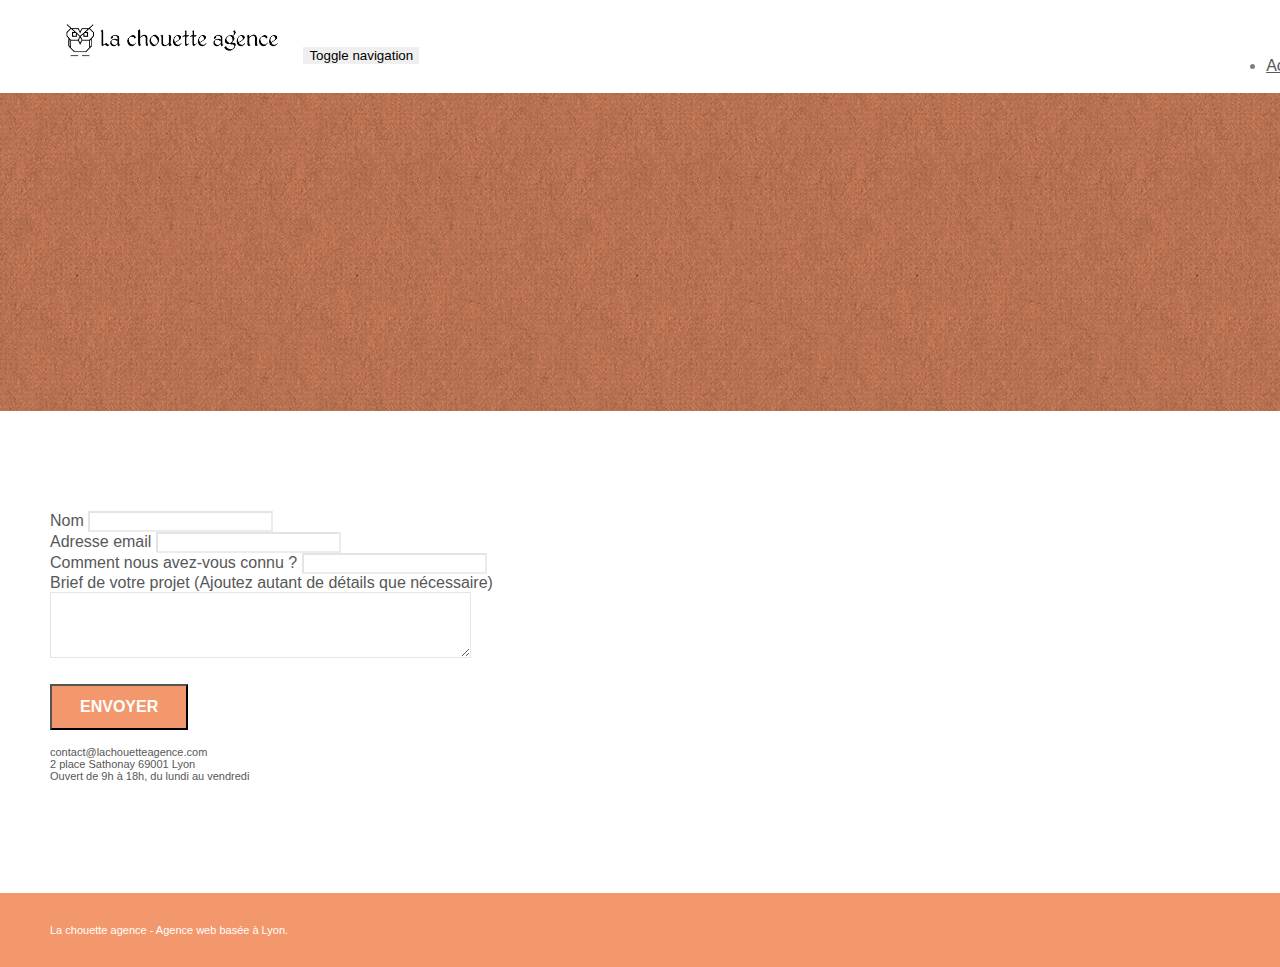
==== page2.html @ 3e3f23a4 "minify js and css" ====
<!doctype html>
<html lang="Default">
<head>
    <meta charset="utf-8">
    <meta name="keywords" content="">
    <meta name="description" content="">
    <meta name="viewport" content="width=device-width, initial-scale=1.0, viewport-fit=cover">
    <link rel="shortcut icon" type="image/png" href="favicon.jpg">
    
	<link rel="stylesheet" type="text/css" href="./css/bootstrap.min.css">
	<link rel="stylesheet" type="text/css" href="style.css">
	<link rel="stylesheet" type="text/css" href="./css/font-awesome.min.css">
	<link rel="stylesheet" type="text/css" href="./css/et-line.min.css">
	
    
	<script src="./js/jquery-2.1.0.min.js"></script>
	<script src="./js/bootstrap.min.js"></script>
	<script src="./js/blocs.min.js"></script>
	<script src="./js/jqBootstrapValidation.js"></script>
	<script src="./js/formHandler.js"></script>
    <title>page2</title>

    
<!-- Analytics -->
 
<!-- Analytics END -->
    
</head>
<body>
<!-- Principal conteneur -->
<div class="page-container">
    
<!-- bloc-0 -->
<div class="bloc bgc-white l-bloc " id="bloc-0">
	<div class="container bloc-sm">
		<nav class="navbar row">
			<div class="navbar-header">
				<a class="navbar-brand" href="index.html"><img src="img/la-chouette-agence.png" alt="atlanta web design logo" height="40" /></a>
				<button id="nav-toggle" type="button" class="ui-navbar-toggle navbar-toggle" data-toggle="collapse" data-target=".navbar-1">
					<span class="sr-only">Toggle navigation</span><span class="icon-bar"></span><span class="icon-bar"></span><span class="icon-bar"></span>
				</button>
			</div>
			<div class="collapse navbar-collapse navbar-1 special-dropdown-nav">
				<ul class="site-navigation nav navbar-nav">
					<li>
						<a href="index.html">Accueil</a>
					</li>
					<li>
					</li>
					<li>
						<a href="page2.html">page2 &gt;</a>
					</li>
				</ul>
			</div>
		</nav>
	</div>
</div>
<!-- bloc-0 END -->

<!-- bloc-6 -->
<div class="bloc bg-dots-bg bg-repeat bgc-atomic-tangerine d-bloc bloc-bg-texture texture-paper" id="bloc-6">
	<div class="container bloc-lg">
		<div class="row">
			<div class="col-sm-12">
				<h1 class="text-center hero-bloc-text tc-white">
					Parlons web design !
				</h1>
				<p class="text-center mg-lg tc-white tight-width-whitespace">
					Nous sommes ravis que vous souhaitiez collaborer avec notre agence.<br>
					Parlez-nous de votre projet en complétant le formulaire ci-dessous.
				</p>
			</div>
		</div>
	</div>
</div>
<!-- bloc-6 END -->

<!-- bloc-7 -->
<div class="bloc bgc-white l-bloc" id="bloc-7">
	<div class="container bloc-lg">
		<div class="row">
			<div class="col-sm-6">
				<form id="form_1" novalidate success-msg="Your message has been sent." fail-msg="Sorry it seems that our mail server is not responding, Sorry for the inconvenience!">
					<div class="form-group">
						<label>
							Nom
						</label>
						<input id="name" class="form-control" required />
					</div>
					<div class="form-group">
						<label>
							Adresse email
						</label>
						<input id="email" class="form-control" type="email" required />
					</div>
					<div class="form-group">
						<label>
							Comment nous avez-vous connu ?
						</label>
						<input class="form-control" type="email" required id="input_504" />
					</div>
					<div class="form-group">
						<label>
							Brief de votre projet (Ajoutez autant de détails que nécessaire)<br>
						</label><textarea id="message" class="form-control" rows="4" cols="50" required></textarea>
					</div> 
					<button class="bloc-button btn btn-lg btn-block cta-hero btn-atomic-tangerine" type="submit">
						Envoyer
					</button>
				</form>
			</div>
			<div class="col-sm-6">
				<p>
					contact@lachouetteagence.com<br>2 place Sathonay 69001 Lyon<br>Ouvert de 9h à 18h, du lundi au vendredi<br>
				</p>
			</div>
		</div>
	</div>
</div>
<!-- bloc-7 END -->

<!-- ScrollToTop Button -->
<a class="bloc-button btn btn-d scrollToTop" onclick="scrollToTarget('1')"><span class="fa fa-chevron-up"></span></a>
<!-- ScrollToTop Button END-->


<!-- Footer - bloc-8 -->
<div class="bloc bgc-atomic-tangerine d-bloc" id="bloc-8">
	<div class="container bloc-sm">
		<div class="row">
			<div class="col-sm-12">
				<p class="text-center white">
					La chouette agence - Agence web basée à Lyon.<br>
				</p>
				<div class="row row-no-gutters social">
					<div class="col-sm-3">
						<div class="text-center">
							<a class="social" href="index.html"><span class="fa fa-twitter icon-md"></span></a>
						</div>
					</div>
					<div class="col-sm-3">
						<div class="text-center">
							<a class="social" href="index.html"><span class="fa fa-facebook icon-md"></span></a>
						</div>
					</div>
					<div class="col-sm-3">
						<div class="text-center">
							<a class="social" href="index.html"><span class="fa fa-dribbble icon-md"></span></a>
						</div>
					</div>
					<div class="col-sm-3">
						<div class="text-center">
							<a class="social" href="index.html"><span class="fa fa-instagram icon-md"></span></a>
						</div>
					</div>
				</div>
			</div>
		</div>
	</div>
</div>
<!-- Footer - bloc-8 END -->

</div>
<!-- Principal conteneur END -->
    

</body>
</html>
---- style.css ----
body {
    margin: 0;
    padding: 0;
    background: #FFF;
    overflow-x: hidden;
    -webkit-font-smoothing: antialiased;
    -moz-osx-font-smoothing: grayscale;
}

a,
button {
    transition: all .3s ease-in-out;
    outline: none!important;
}

a:hover {
    text-decoration: none;
    cursor: pointer;
}

#page-loading-blocs-notifaction {
    position: fixed;
    top: 0;
    bottom: 0;
    width: 100%;
    z-index: 100000;
    background: #FFFFFF url("img/pageload-spinner.gif") no-repeat center center;
}

.bloc {
    width: 100%;
    clear: both;
    background: 50% 50% no-repeat;
    padding: 0 50px;
    -webkit-background-size: cover;
    -moz-background-size: cover;
    -o-background-size: cover;
    background-size: cover;
    position: relative;
}

.bloc .container {
    padding-left: 0;
    padding-right: 0;
}

.bloc-lg {
    padding: 100px 50px;
}

.bloc-md {
    padding: 50px;
}

.bloc-sm {
    padding: 20px 50px;
}

.bg-center,
.bg-l-edge,
.bg-r-edge,
.bg-t-edge,
.bg-b-edge,
.bg-tl-edge,
.bg-bl-edge,
.bg-tr-edge,
.bg-br-edge,
.bg-repeat {
    -webkit-background-size: auto!important;
    -moz-background-size: auto!important;
    -o-background-size: auto!important;
    background-size: auto!important;
}

.bg-repeat {
    background: repeat;
}

.bg-t-edge {
    background: top no-repeat;
}

.bloc-bg-texture::before {
    content: "";
    background-size: 2px 2px;
    position: absolute;
    top: 0;
    bottom: 0;
    left: 0;
    right: 0;
}

.texture-paper::before {
    background: url("img/texture-paper.png");
    background-size: 280px 280px;
}

.b-parallax {
    background-attachment: fixed;
}

.d-bloc {
    color: rgba(255, 255, 255, .7);
}

.d-bloc button:hover {
    color: rgba(255, 255, 255, .9);
}

.d-bloc .icon-round,
.d-bloc .icon-square,
.d-bloc .icon-rounded,
.d-bloc .icon-semi-rounded-a,
.d-bloc .icon-semi-rounded-b {
    border-color: rgba(255, 255, 255, .9);
}

.d-bloc .divider-h span {
    border-color: rgba(255, 255, 255, .2);
}

.d-bloc .a-btn,
.d-bloc .navbar a,
.d-bloc .navbar-brand,
.d-bloc a .icon-sm,
.d-bloc a .icon-md,
.d-bloc a .icon-lg,
.d-bloc a .icon-xl,
.d-bloc h1 a,
.d-bloc h2 a,
.d-bloc h3 a,
.d-bloc h4 a,
.d-bloc h5 a,
.d-bloc h6 a,
.d-bloc p a {
    color: rgba(255, 255, 255, .6);
}

.d-bloc .a-btn:hover,
.d-bloc .navbar a:hover,
.d-bloc .navbar-brand:hover,
.d-bloc a:hover .icon-sm,
.d-bloc a:hover .icon-md,
.d-bloc a:hover .icon-lg,
.d-bloc a:hover .icon-xl,
.d-bloc h1 a:hover,
.d-bloc h2 a:hover,
.d-bloc h3 a:hover,
.d-bloc h4 a:hover,
.d-bloc h5 a:hover,
.d-bloc h6 a:hover,
.d-bloc p a:hover {
    color: rgba(255, 255, 255, 1);
}

.d-bloc .navbar-toggle .icon-bar {
    background: rgba(255, 255, 255, 1);
}

.d-bloc .btn-wire,
.d-bloc .btn-wire:hover {
    color: rgba(255, 255, 255, 1);
    border-color: rgba(255, 255, 255, 1);
}

.d-bloc .panel {
    color: rgba(0, 0, 0, .5);
}

.d-bloc .panel button:hover {
    color: rgba(0, 0, 0, .7);
}

.d-bloc .panel icon {
    border-color: rgba(0, 0, 0, .7);
}

.d-bloc .panel .divider-h span {
    border-color: rgba(0, 0, 0, .1);
}

.d-bloc .panel .a-btn {
    color: rgba(0, 0, 0, .6);
}

.d-bloc .panel .a-btn:hover {
    color: rgba(0, 0, 0, 1);
}

.d-bloc .panel .btn-wire,
.d-bloc .panel .btn-wire:hover {
    color: rgba(0, 0, 0, .7);
    border-color: rgba(0, 0, 0, .3);
}

.d-bloc .panel,
.l-bloc {
    color: rgba(0, 0, 0, .5);
}

.d-bloc .panel button:hover,
.l-bloc button:hover {
    color: rgba(0, 0, 0, .7);
}

.l-bloc .icon-round,
.l-bloc .icon-square,
.l-bloc .icon-rounded,
.l-bloc .icon-semi-rounded-a,
.l-bloc .icon-semi-rounded-b {
    border-color: rgba(0, 0, 0, .7);
}

.d-bloc .panel .divider-h span,
.l-bloc .divider-h span {
    border-color: rgba(0, 0, 0, .1);
}

.d-bloc .panel .a-btn,
.l-bloc .a-btn,
.l-bloc .navbar a,
.l-bloc .navbar-brand,
.l-bloc a .icon-sm,
.l-bloc a .icon-md,
.l-bloc a .icon-lg,
.l-bloc a .icon-xl,
.l-bloc h1 a,
.l-bloc h2 a,
.l-bloc h3 a,
.l-bloc h4 a,
.l-bloc h5 a,
.l-bloc h6 a,
.l-bloc p a {
    color: rgba(0, 0, 0, .6);
}

.d-bloc .panel .a-btn:hover,
.l-bloc .a-btn:hover,
.l-bloc .navbar a:hover,
.l-bloc .navbar-brand:hover,
.l-bloc a:hover .icon-sm,
.l-bloc a:hover .icon-md,
.l-bloc a:hover .icon-lg,
.l-bloc a:hover .icon-xl,
.l-bloc h1 a:hover,
.l-bloc h2 a:hover,
.l-bloc h3 a:hover,
.l-bloc h4 a:hover,
.l-bloc h5 a:hover,
.l-bloc h6 a:hover,
.l-bloc p a:hover {
    color: rgba(0, 0, 0, 1);
}

.l-bloc .navbar-toggle .icon-bar {
    color: rgba(0, 0, 0, .6);
}

.d-bloc .panel .btn-wire,
.d-bloc .panel .btn-wire:hover,
.l-bloc .btn-wire,
.l-bloc .btn-wire:hover {
    color: rgba(0, 0, 0, .7);
    border-color: rgba(0, 0, 0, .3);
}

.voffset {
    margin-top: 30px;
}

.voffset-lg {
    margin-top: 80px;
}

.row-no-gutters {
    margin-right: 0;
    margin-left: 0;
}

.row.row-no-gutters > [class^="col-"],
.row.row-no-gutters > [class*=" col-"] {
    padding-right: 0;
    padding-left: 0;
}

#bloc-1-hero h1 {
    font-size: 32px;
}

.navbar {
    margin-bottom: 0;
    z-index: 1;
}

.navbar-brand {
    height: auto;
    padding: 3px 15px;
    font-size: 25px;
    font-weight: normal;
    font-weight: 600;
    line-height: 44px;
}

.navbar-brand img {
    max-height: 200px;
    margin: 0 5px 0 0;
    display: inline;
}

.navbar-brand img[src$=svg] {
    min-width: 100px;
}

.nav-center .navbar-brand img {
    margin: 0;
}

.navbar .nav {
    padding-top: 2px;
    margin-right: -16px;
    float: right;
    z-index: 1;
}

.nav > li {
    float: left;
    margin-top: 4px;
    font-size: 16px;
}

.navbar-nav .open .dropdown-menu > li > a {
    text-align: inherit;
}

.nav > li a:hover,
.nav > li a:focus {
    background: transparent;
}

.navbar-toggle {
    margin: 10px 10px 0 0;
    border: 0px;
}

.navbar-toggle:hover {
    background: transparent!important;
}

.navbar-toggle .icon-bar {
    background-color: rgba(0, 0, 0, .5);
    width: 26px;
}

.nav-invert .navbar .nav {
    float: left;
}

.nav-invert .navbar-header,
.nav-invert .navbar-brand {
    float: right;
    position: relative;
    z-index: 2;
}

@media (min-width: 768px) {
    .site-navigation {
        position: absolute;
        top: 50%;
        right: 20px;
        transform: translate(0, -50%);
        -webkit-transform: translateY(-50%);
    }
    .nav > li .dropdown-menu a,
    .nav > li .dropdown-menu a:hover {
        color: #484848;
    }
    .nav-invert .site-navigation {
        left: 0;
        right: 0;
    }
    .nav-center {
        text-align: center;
    }
    .nav-center .navbar-header {
        width: 100%;
    }
    .nav-center .navbar-header,
    .nav-center .navbar-brand,
    .nav-center .nav > li {
        float: none;
        display: inline-block;
    }
    .nav-center .site-navigation {
        position: relative;
        width: 100%;
        right: 0;
        margin-right: 0px;
        margin-top: 20px;
    }
    .nav-center.mini-nav .navbar-toggle {
        float: none;
        margin: 10px auto 0;
    }
}

.nav > li > .dropdown a {
    background: none!important;
    display: block;
    padding: 14px 15px;
}

nav .caret {
    margin: 0 5px;
}

.dropdown-menu .dropdown-menu {
    top: -8px;
    left: 100%;
}

.dropdown-menu .dropmenu-flow-right {
    top: 100%;
    left: 0;
    margin-left: -1px;
    border-top-left-radius: 0;
    border-top-right-radius: 0;
}

.dropdown-menu .dropdown span {
    border: 4px solid black;
    border-top-color: transparent;
    border-right-color: transparent;
    border-bottom-color: transparent;
    margin: 6px -5px 0 0!important;
    float: right;
}

.mg-md {
    margin-top: 10px;
    margin-bottom: 20px;
}

.mg-lg {
    margin-top: 10px;
    margin-bottom: 40px;
}

.btn {
    margin: 0 5px 5px 0;
}

.btn.pull-right {
    margin: 0 0 5px 5px;
}

.btn-d,
.btn-d:hover,
.btn-d:focus {
    color: #FFF;
    background: rgba(0, 0, 0, .3);
}

button {
    outline: none!important;
}

.btn-rd {
    border-radius: 40px;
}

.btn-clean {
    border: 1px solid rgba(0, 0, 0, .08);
    border-bottom-color: rgba(0, 0, 0, .1);
    text-shadow: 0 1px 0 rgba(0, 0, 1, .1);
    box-shadow: 0 1px 3px rgba(0, 0, 1, .25), inset 0 1px 0 0 rgba(255, 255, 255, .15);
}

.icon-md {
    font-size: 30px!important;
}

.icon-lg {
    font-size: 60px!important;
}

.sm-shadow {
    text-shadow: 0 1px 2px rgba(0, 0, 0, .3);
}

.panel-sq,
.panel-sq .panel-heading,
.panel-sq .panel-footer {
    border-radius: 0;
}

.panel-rd {
    border-radius: 30px;
}

.panel-rd .panel-heading {
    border-radius: 29px 29px 0 0;
}

.panel-rd .panel-footer {
    border-radius: 0 0 29px 29px;
}

.form-control {
    border-color: rgba(0, 0, 0, .1);
    box-shadow: none;
}

.scrollToTop {
    width: 40px;
    height: 40px;
    position: fixed;
    bottom: 20px;
    right: 20px;
    opacity: 0;
    z-index: 500;
    transition: all .3s ease-in-out;
}

.scrollToTop span {
    margin-top: 6px;
}

.showScrollTop {
    font-size: 14px;
    opacity: 1;
}

a[data-lightbox] {
    position: relative;
    display: block;
    text-align: center;
}

a[data-lightbox]:hover::before {
    content: "+";
    font-family: "HelveticaNeue-Light", "Helvetica Neue Light", "Helvetica Neue", Helvetica, Arial;
    font-size: 32px;
    width: 50px;
    height: 50px;
    margin-left: -25px;
    border-radius: 50%;
    background: rgba(0, 0, 0, .6);
    color: #FFF;
    font-weight: 100;
    z-index: 1;
    position: absolute;
    top: 50%;
    transform: translateY(-50%);
    -webkit-transform: translateY(-50%);
}

a[data-lightbox]:hover img {
    opacity: 0.6;
    -webkit-animation-fill-mode: none;
    animation-fill-mode: none;
}

#lightbox-modal {
    display: flex;
    align-items: center;
}

#lightbox-modal .modal-dialog {
    width: 90%;
    max-width: 900px;
    margin: 0 auto 0;
}

#lightbox-modal .modal-dialog img {
    max-height: 90vh;
    margin: 0 auto;
}

.lightbox-caption {
    padding: 20px;
    color: #FFF;
    background: rgba(0, 0, 0, .5);
    position: absolute;
    left: 15px;
    right: 15px;
    bottom: 5px;
}

.close-lightbox {
    color: #FFF;
    font-size: 30px;
    position: absolute;
    top: 20px;
    right: 20px;
    z-index: 20;
    background: rgba(0, 0, 0, .5);
    border: none;
    line-height: 30px;
    padding: 0 9px 5px;
    opacity: 0.3;
}

.close-lightbox:hover,
.next-lightbox:hover,
.prev-lightbox:hover {
    opacity: 1.0;
    color: #FFF;
}

.next-lightbox,
.prev-lightbox {
    font-size: 20px;
    color: rgba(255, 255, 255, .9);
    background: rgba(0, 0, 0, .5);
    transition: all .2s ease-in-out;
    position: absolute;
    top: 45%;
    z-index: 1;
    opacity: 0.4;
}

.next-lightbox {
    padding: 6px 8px 1px 13px;
    right: 25px;
}

.prev-lightbox {
    padding: 6px 13px 1px 10px;
    left: 25px;
}

.snapshot-lb .modal-body {
    padding-bottom: 45px;
}

.snapshot-lb .lightbox-caption {
    padding: 0;
    color: rgba(0, 0, 0, .5);
    background: none;
}

h1,
h2,
h3,
h4,
h5,
h6,
p,
label,
.btn,
a {
    font-family: "helvetica";
    font-weight: 400;
    color: #575757!important;
}

.container {
    max-width: 1000px;
}

.hero-bloc-text {
    font-size: 38px;
}

.hero-bloc-text-sub {
    font-size: 36px;
}

.statement-bloc-text {
    line-height: 26px;
    font-style: italic;
    font-size: 20px;
    text-align: center;
    font-weight: lighter;
    max-width: 520px;
    margin: auto auto auto auto;
}

p {
    font-size: 11px;
}

.tight-width-whitespace {
    max-width: 600px;
    margin: auto auto auto auto;
}

.h1 {
    font-size: 20px;
    font-family: "Open Sans";
}

.cta-hero {
    margin-top: 22px;
    color: #FFFFFF!important;
    text-transform: uppercase;
    padding: 12px 28px 12px 28px;
    font-size: 16px;
    font-weight: 700;
}

.social {
    max-width: 400px;
    margin: auto auto auto auto;
}

h2 {
    font-size: 22px;
    line-height: 1.4em;
}

h3 {
    font-size: 15px;
    text-transform: uppercase;
    font-weight: 700;
    color: #333333!important;
}

.med-width-whitespace {
    max-width: 800px;
    margin: auto auto auto auto;
    box-shadow: 0px 0px 0px #000000;
}

h1 {
    color: #333333!important;
}

h4 {
    color: #333333!important;
}

.icons {
    margin-bottom: 14px;
    margin-top: 24px;
}

.white {
    color: #FFFFFF!important;
}

.portfolio-thumb {
    margin-bottom: 24px;
}

.portfolio-row {
    margin-bottom: 44px;
    margin-top: 50px;
}

.avatar {
    box-shadow: 0px 4px 9px rgba(0, 0, 0, 0.3);
}

.black-background {
    background-color: rgba(165, 147, 99, 0.7);
    padding: 40px 40px 40px 40px;
}

.bold-link {
    font-weight: 900;
    text-decoration: underline!important;
}

.bgc-white {
    background-color: #FFFFFF;
}

.bgc-dark-slate-blue {
    background-color: #364577;
}

.bgc-atomic-tangerine {
    background-color: #F3976C;
}

.tc-white {
    color: #F3976C!important;
}

.btn-atomic-tangerine {
    background: #F3976C;
    color: #FFFFFF!important;
}

.btn-atomic-tangerine:hover {
    background: #c27956!important;
    color: #FFFFFF!important;
}

.ltc-white {
    color: #FFFFFF!important;
}

.ltc-white:hover {
    color: #cccccc!important;
}

.ltc-atomic-tangerine {
    color: #F3976C!important;
}

.ltc-atomic-tangerine:hover {
    color: #c27956!important;
}

.icon-dark-slate-blue {
    color: #364577!important;
    border-color: #364577!important;
}

.bg-dots-bg {
    background-image: url("img/dots-bg.png");
}

.bg-lines-h2-bg {
    background-image: url("img/lines-h2-bg.png");
}

.bg-banniere {
    background-image: url("img/la-chouette-agence-banniere.jpg");
}

.bg-presentation {
    background-image: url("img/image-de-presentation.bmp");
}

@media (max-width: 1024px) {
    .bloc {
        padding-left: 20px;
        padding-right: 20px;
    }
    .bloc.full-width-bloc,
    .bloc-tile-2.full-width-bloc .container,
    .bloc-tile-3.full-width-bloc .container,
    .bloc-tile-4.full-width-bloc .container {
        padding-left: 0;
        padding-right: 0;
    }
}

@media (max-width: 992px) and (min-width: 768px) {
    .navbar .nav {
        max-width: 80%
    }
    .nav-center.navbar .nav {
        max-width: 100%
    }
}

@media only screen and (min-device-width: 768px) and (max-device-width: 1024px) and (orientation: landscape) {
    .b-parallax {
        background-attachment: scroll;
    }
}

@media only screen and (min-device-width: 1024px) and (max-device-width: 1366px) and (-webkit-min-device-pixel-ratio: 1.5) {
    .b-parallax {
        background-attachment: scroll;
    }
}

@media (max-width: 991px) {
    .container {
        width: 100%;
    }
    .b-parallax {
        background-attachment: scroll;
    }
    .page-container,
    #hero-bloc {
        overflow-x: hidden;
        position: relative;
    }
    .bloc {
        padding-left: constant(safe-area-inset-left);
        padding-right: constant(safe-area-inset-right);
    }
    .bloc-group,
    .bloc-group .bloc {
        display: block;
        width: 100%;
    }
    .bloc-fill-screen .fill-bloc-top-edge,
    .bloc-fill-screen .fill-bloc-bottom-edge {
        padding: 0 20px;
        padding-left: constant(safe-area-inset-left);
        padding-right: constant(safe-area-inset-right);
    }
}

@media (max-width: 767px) {
    .page-container {
        overflow-x: hidden;
        position: relative;
    }
    h1,
    h2,
    h3,
    h4,
    h5,
    h6,
    p,
    #disqus_thread {
        padding-left: 10px!important;
        padding-right: 10px!important;
    }
    .b-parallax {
        background-attachment: scroll;
    }
    .navbar .nav {
        padding-top: 0;
        border-top: 1px solid rgba(0, 0, 0, .2);
        float: none!important;
    }
    .navbar.row {
        margin-left: 0;
        margin-right: 0;
    }
    .site-navigation {
        position: inherit;
        transform: none;
        -webkit-transform: none;
        -ms-transform: none;
    }
    .nav > li {
        margin-top: 0;
        border-bottom: 1px solid rgba(0, 0, 0, .1);
        background: rgba(0, 0, 0, .05);
        text-align: left;
        padding-left: 15px;
        width: 100%;
    }
    .nav > li:hover {
        background: rgba(0, 0, 0, .08);
    }
    .dropdown .dropdown a .caret {
        float: none;
        margin: 5px 0 0 10px!important;
        border: 4px solid black;
        border-bottom-color: transparent;
        border-right-color: transparent;
        border-left-color: transparent;
    }
    #hero-bloc .navbar .nav {
        background: rgba(0, 0, 0, .8);
    }
    #hero-bloc .navbar .nav a {
        color: rgba(255, 255, 255, .6);
    }
    .hero {
        padding: 50px 0;
    }
    .hero-nav {
        left: -1px;
        right: -1px;
    }
    .navbar-collapse {
        padding: 0;
        overflow-x: hidden;
        -webkit-box-shadow: none;
        box-shadow: none;
    }
    .navbar-brand img {
        max-height: 40px;
        width: auto;
    }
    .nav-invert .navbar-header {
        float: none;
        width: 100%;
    }
    .nav-invert .navbar-toggle {
        float: left;
        margin-left: 10px;
    }
    .bloc {
        padding-left: 0;
        padding-right: 0;
    }
    .bloc-xxl,
    .bloc-xl,
    .bloc-lg {
        padding: 40px 0;
    }
    .bloc-sm,
    .bloc-md {
        padding-left: 0;
        padding-right: 0;
    }
    .bloc-tile-2 .container,
    .bloc-tile-3 .container,
    .bloc-tile-4 .container,
    .bloc-fill-screen .fill-bloc-top-edge,
    .bloc-fill-screen .fill-bloc-bottom-edge {
        padding-left: 0;
        padding-right: 0;
    }
    .a-block {
        padding: 0 10px;
    }
    .btn-dwn {
        display: none;
    }
    .voffset {
        margin-top: 5px;
    }
    .voffset-md {
        margin-top: 20px;
    }
    .voffset-lg {
        margin-top: 30px;
    }
    form {
        padding: 5px;
    }
    .close-lightbox {
        display: inline-block;
    }
    .blocsapp-device-iphone5 {
        background-size: 216px 425px;
        padding-top: 60px;
        width: 216px;
        height: 425px;
    }
    .blocsapp-device-iphone5 img {
        width: 180px;
        height: 320px;
    }
}

@media (max-width: 400px) {
    .bloc {
        padding-left: 0;
        padding-right: 0;
    }
}

@media (max-width: 767px) {
    .bloc-mob-center-text {
        text-align: center;
    }
}
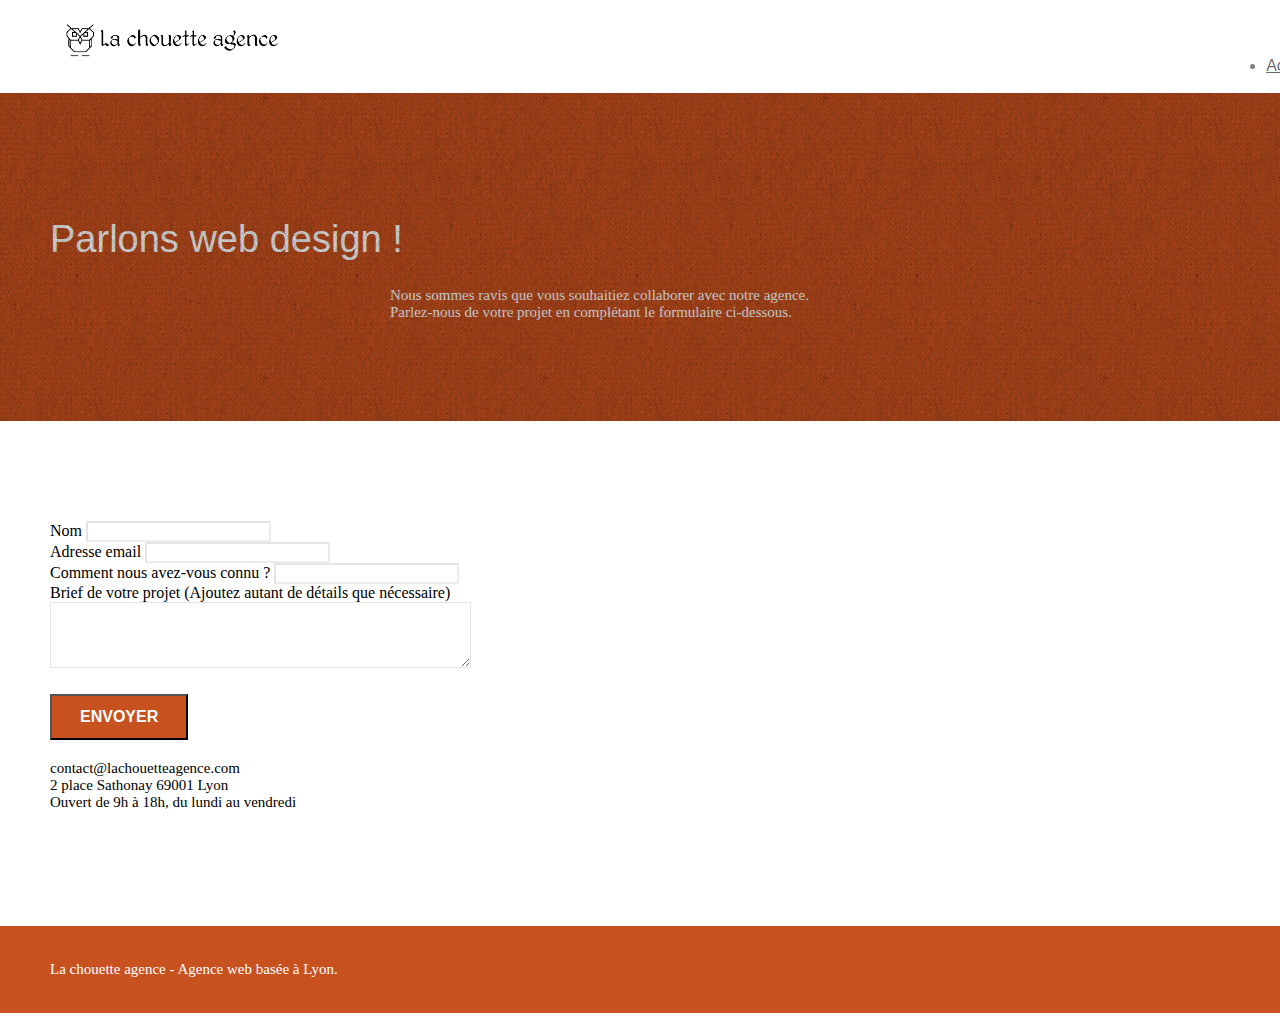
==== commit 158b4603: "removing some useless keywords and some colors" ====
--- a/page2.html
+++ b/page2.html
@@ -36,9 +36,6 @@
 		<nav class="navbar row">
 			<div class="navbar-header">
 				<a class="navbar-brand" href="index.html"><img src="img/la-chouette-agence.png" alt="atlanta web design logo" height="40" /></a>
-				<button id="nav-toggle" type="button" class="ui-navbar-toggle navbar-toggle" data-toggle="collapse" data-target=".navbar-1">
-					<span class="sr-only">Toggle navigation</span><span class="icon-bar"></span><span class="icon-bar"></span><span class="icon-bar"></span>
-				</button>
 			</div>
 			<div class="collapse navbar-collapse navbar-1 special-dropdown-nav">
 				<ul class="site-navigation nav navbar-nav">
--- a/style.css
+++ b/style.css
@@ -290,6 +290,9 @@
 .navbar {
     margin-bottom: 0;
     z-index: 1;
+    display: flex;
+    justify-content: space-between;
+    align-items: center;
 }
 
 .navbar-brand {
@@ -640,22 +643,38 @@
 }
 
 h1,
-h2,
 h3,
 h4,
 h5,
 h6,
-p,
-label,
 .btn,
 a {
     font-family: "helvetica";
     font-weight: 400;
-    color: #575757!important;
-}
-
-.container {
-    max-width: 1000px;
+    color: #FFFFFF;
+}
+
+label {
+    color: black;
+}
+
+p {
+    color: black;
+    font-size: 15px;
+}
+
+h2 {
+    color: #575757;
+}
+
+.citation {
+    color: #575757;
+    font-weight: 600;
+}
+
+.citation-author{
+    color: #575757;
+    font-weight: 600;
 }
 
 .hero-bloc-text {
@@ -676,10 +695,6 @@
     margin: auto auto auto auto;
 }
 
-p {
-    font-size: 11px;
-}
-
 .tight-width-whitespace {
     max-width: 600px;
     margin: auto auto auto auto;
@@ -771,15 +786,15 @@
 }
 
 .bgc-atomic-tangerine {
-    background-color: #F3976C;
+    background-color: #C7511F;
 }
 
 .tc-white {
-    color: #F3976C!important;
+    color: #FFFFFF!important;
 }
 
 .btn-atomic-tangerine {
-    background: #F3976C;
+    background: #C7511F;
     color: #FFFFFF!important;
 }
 
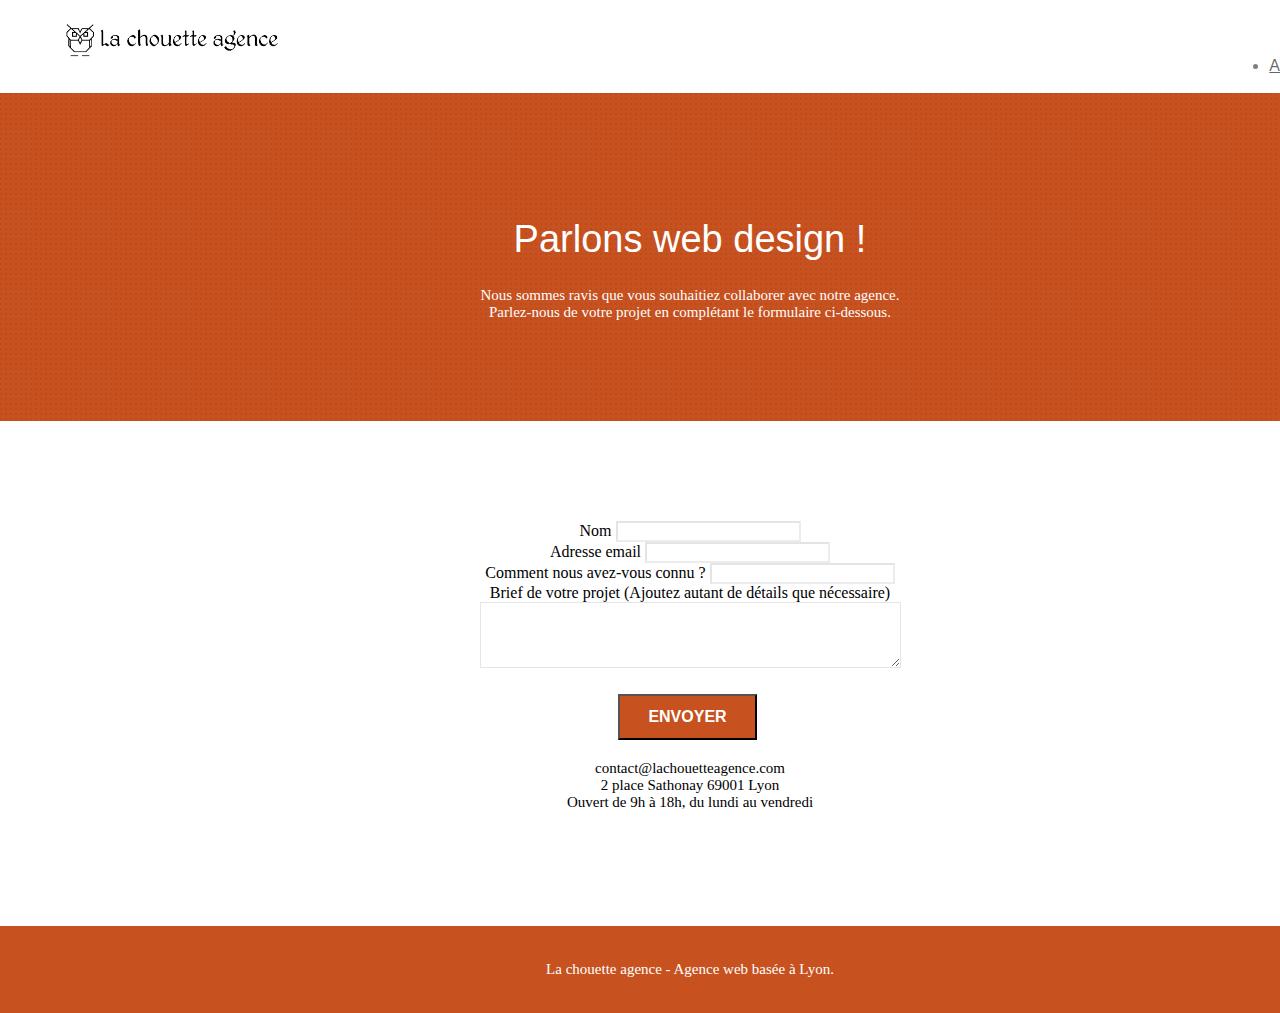
==== commit a237769f: "delete more keywords and adding specifications for the socials networks icons" ====
--- a/page2.html
+++ b/page2.html
@@ -18,7 +18,7 @@
 	<script src="./js/blocs.min.js"></script>
 	<script src="./js/jqBootstrapValidation.js"></script>
 	<script src="./js/formHandler.js"></script>
-    <title>page2</title>
+    <title>Contact</title>
 
     
 <!-- Analytics -->
@@ -33,9 +33,10 @@
 <!-- bloc-0 -->
 <div class="bloc bgc-white l-bloc " id="bloc-0">
 	<div class="container bloc-sm">
+
 		<nav class="navbar row">
 			<div class="navbar-header">
-				<a class="navbar-brand" href="index.html"><img src="img/la-chouette-agence.png" alt="atlanta web design logo" height="40" /></a>
+				<a class="navbar-brand" href="index.html"><img src="img/la-chouette-agence.png" alt="paris web design logo agence web meilleure agence" height="40" /></a>
 			</div>
 			<div class="collapse navbar-collapse navbar-1 special-dropdown-nav">
 				<ul class="site-navigation nav navbar-nav">
@@ -45,7 +46,7 @@
 					<li>
 					</li>
 					<li>
-						<a href="page2.html">page2 &gt;</a>
+						<a href="page2.html">Contact</a>
 					</li>
 				</ul>
 			</div>
--- a/style.css
+++ b/style.css
@@ -42,6 +42,7 @@
 .bloc .container {
     padding-left: 0;
     padding-right: 0;
+    text-align: center;
 }
 
 .bloc-lg {
@@ -83,7 +84,6 @@
 .bloc-bg-texture::before {
     content: "";
     background-size: 2px 2px;
-    position: absolute;
     top: 0;
     bottom: 0;
     left: 0;
@@ -291,9 +291,9 @@
     margin-bottom: 0;
     z-index: 1;
     display: flex;
-    justify-content: space-between;
     align-items: center;
 }
+
 
 .navbar-brand {
     height: auto;
@@ -909,6 +909,9 @@
         overflow-x: hidden;
         position: relative;
     }
+    .navbar {
+        justify-content: space-between;
+    }
     h1,
     h2,
     h3,
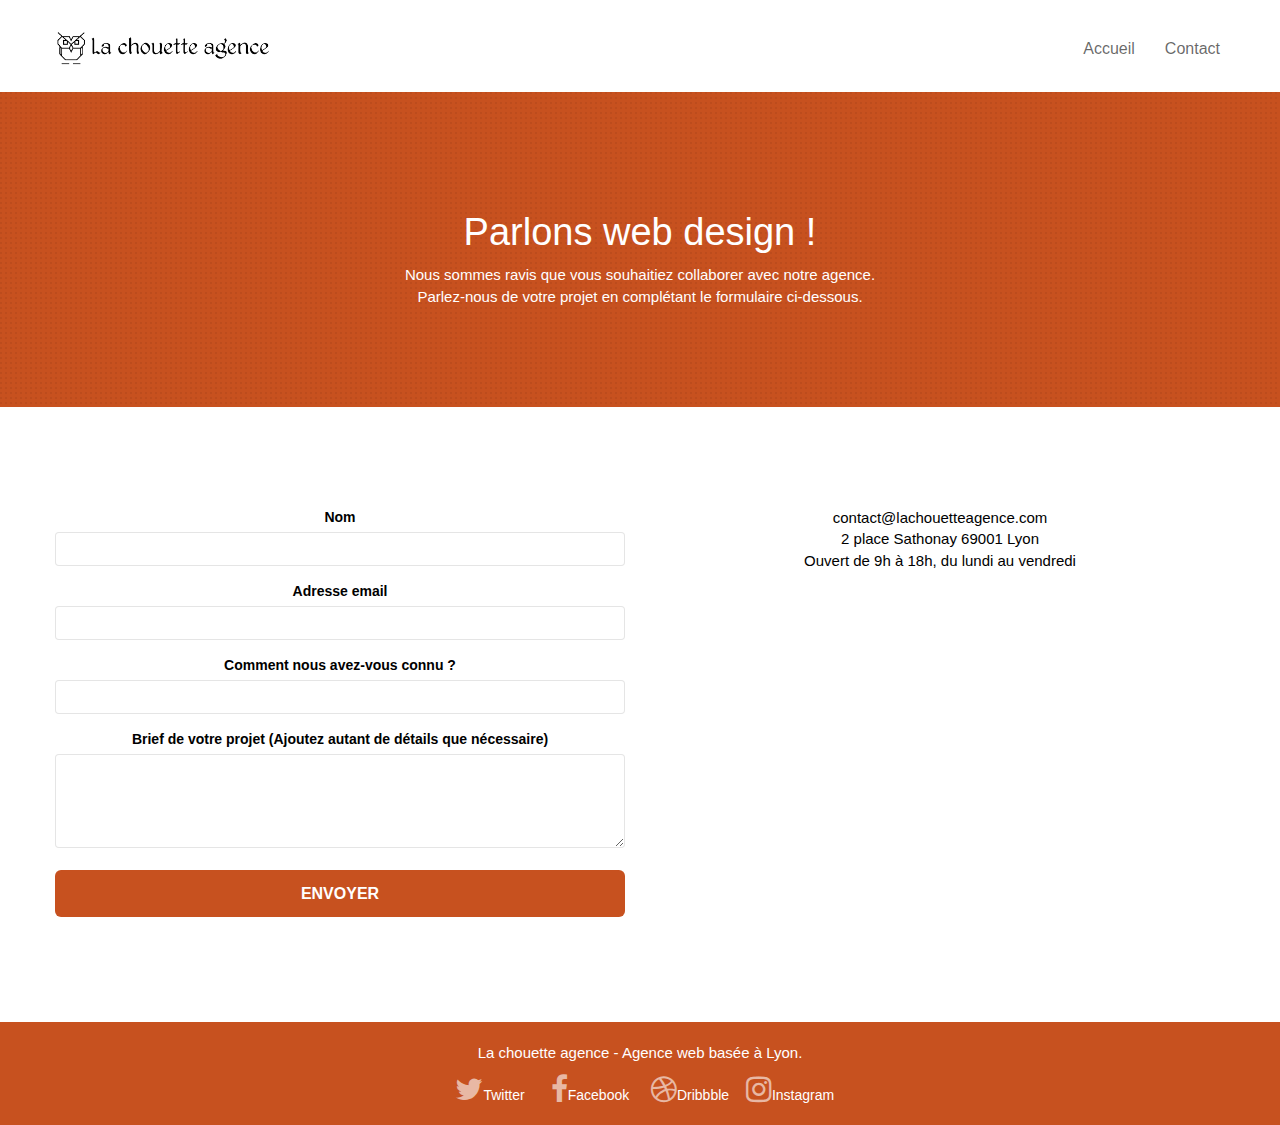
==== commit c173b0a4: "Changing the last bmp image into jpg and get all links corrected" ====
--- a/page2.html
+++ b/page2.html
@@ -3,19 +3,19 @@
 <head>
     <meta charset="utf-8">
     <meta name="keywords" content="">
-    <meta name="description" content="">
+    <meta name="description" content="Contactez le support - La Chouette Agence">
     <meta name="viewport" content="width=device-width, initial-scale=1.0, viewport-fit=cover">
     <link rel="shortcut icon" type="image/png" href="favicon.jpg">
     
-	<link rel="stylesheet" type="text/css" href="./css/bootstrap.min.css">
+	<link rel="stylesheet" type="text/css" href="./css/bootstrap.css">
 	<link rel="stylesheet" type="text/css" href="style.css">
-	<link rel="stylesheet" type="text/css" href="./css/font-awesome.min.css">
-	<link rel="stylesheet" type="text/css" href="./css/et-line.min.css">
+	<link rel="stylesheet" type="text/css" href="./css/font-awesome.css">
+	<link rel="stylesheet" type="text/css" href="./css/et-line.css">
 	
     
-	<script src="./js/jquery-2.1.0.min.js"></script>
-	<script src="./js/bootstrap.min.js"></script>
-	<script src="./js/blocs.min.js"></script>
+	<script src="./js/jquery-2.1.0.js"></script>
+	<script src="./js/bootstrap.js"></script>
+	<script src="./js/blocs.js"></script>
 	<script src="./js/jqBootstrapValidation.js"></script>
 	<script src="./js/formHandler.js"></script>
     <title>Contact</title>
@@ -133,22 +133,22 @@
 				<div class="row row-no-gutters social">
 					<div class="col-sm-3">
 						<div class="text-center">
-							<a class="social" href="index.html"><span class="fa fa-twitter icon-md"></span></a>
+							<a class="social" href="index.html"><span class="fa fa-twitter icon-md"></span>Twitter</a>
 						</div>
 					</div>
 					<div class="col-sm-3">
 						<div class="text-center">
-							<a class="social" href="index.html"><span class="fa fa-facebook icon-md"></span></a>
+							<a class="social" href="index.html"><span class="fa fa-facebook icon-md"></span>Facebook</a>
 						</div>
 					</div>
 					<div class="col-sm-3">
 						<div class="text-center">
-							<a class="social" href="index.html"><span class="fa fa-dribbble icon-md"></span></a>
+							<a class="social" href="index.html"><span class="fa fa-dribbble icon-md"></span>Dribbble</a>
 						</div>
 					</div>
 					<div class="col-sm-3">
 						<div class="text-center">
-							<a class="social" href="index.html"><span class="fa fa-instagram icon-md"></span></a>
+							<a class="social" href="index.html"><span class="fa fa-instagram icon-md"></span>Instagram</a>
 						</div>
 					</div>
 				</div>
--- a/style.css
+++ b/style.css
@@ -837,7 +837,7 @@
 }
 
 .bg-presentation {
-    background-image: url("img/image-de-presentation.bmp");
+    background-image: url("img/image-de-presentation.jpg");
 }
 
 @media (max-width: 1024px) {
--- a/css/et-line.css
+++ b/css/et-line.css
@@ -0,0 +1 @@
+@font-face{font-family:et-line;src:url(../fonts/et-line.eot);src:url(../fonts/et-line.eot?#iefix) format('embedded-opentype'),url(../fonts/et-line.woff) format('woff'),url(../fonts/et-line.ttf) format('truetype'),url(../fonts/et-line.svg#et-line) format('svg');font-weight:400;font-style:normal}.et-icon-adjustments,.et-icon-alarmclock,.et-icon-anchor,.et-icon-aperture,.et-icon-attachment,.et-icon-bargraph,.et-icon-basket,.et-icon-beaker,.et-icon-bike,.et-icon-book-open,.et-icon-briefcase,.et-icon-browser,.et-icon-calendar,.et-icon-camera,.et-icon-caution,.et-icon-chat,.et-icon-circle-compass,.et-icon-clipboard,.et-icon-clock,.et-icon-cloud,.et-icon-compass,.et-icon-desktop,.et-icon-dial,.et-icon-document,.et-icon-documents,.et-icon-download,.et-icon-dribbble,.et-icon-edit,.et-icon-envelope,.et-icon-expand,.et-icon-facebook,.et-icon-flag,.et-icon-focus,.et-icon-gears,.et-icon-genius,.et-icon-gift,.et-icon-global,.et-icon-globe,.et-icon-googleplus,.et-icon-grid,.et-icon-happy,.et-icon-hazardous,.et-icon-heart,.et-icon-hotairballoon,.et-icon-hourglass,.et-icon-key,.et-icon-laptop,.et-icon-layers,.et-icon-lifesaver,.et-icon-lightbulb,.et-icon-linegraph,.et-icon-linkedin,.et-icon-lock,.et-icon-magnifying-glass,.et-icon-map,.et-icon-map-pin,.et-icon-megaphone,.et-icon-mic,.et-icon-mobile,.et-icon-newspaper,.et-icon-notebook,.et-icon-paintbrush,.et-icon-paperclip,.et-icon-pencil,.et-icon-phone,.et-icon-picture,.et-icon-pictures,.et-icon-piechart,.et-icon-presentation,.et-icon-pricetags,.et-icon-printer,.et-icon-profile-female,.et-icon-profile-male,.et-icon-puzzle,.et-icon-quote,.et-icon-recycle,.et-icon-refresh,.et-icon-ribbon,.et-icon-rss,.et-icon-sad,.et-icon-scissors,.et-icon-scope,.et-icon-search,.et-icon-shield,.et-icon-speedometer,.et-icon-strategy,.et-icon-streetsign,.et-icon-tablet,.et-icon-target,.et-icon-telescope,.et-icon-toolbox,.et-icon-tools,.et-icon-tools-2,.et-icon-trophy,.et-icon-tumblr,.et-icon-twitter,.et-icon-upload,.et-icon-video,.et-icon-wallet,.et-icon-wine{font-family:et-line;speak:none;font-style:normal;font-weight:400;font-variant:normal;text-transform:none;line-height:1;-webkit-font-smoothing:antialiased;-moz-osx-font-smoothing:grayscale;display:inline-block}.et-icon-mobile:before{content:"\e000"}.et-icon-laptop:before{content:"\e001"}.et-icon-desktop:before{content:"\e002"}.et-icon-tablet:before{content:"\e003"}.et-icon-phone:before{content:"\e004"}.et-icon-document:before{content:"\e005"}.et-icon-documents:before{content:"\e006"}.et-icon-search:before{content:"\e007"}.et-icon-clipboard:before{content:"\e008"}.et-icon-newspaper:before{content:"\e009"}.et-icon-notebook:before{content:"\e00a"}.et-icon-book-open:before{content:"\e00b"}.et-icon-browser:before{content:"\e00c"}.et-icon-calendar:before{content:"\e00d"}.et-icon-presentation:before{content:"\e00e"}.et-icon-picture:before{content:"\e00f"}.et-icon-pictures:before{content:"\e010"}.et-icon-video:before{content:"\e011"}.et-icon-camera:before{content:"\e012"}.et-icon-printer:before{content:"\e013"}.et-icon-toolbox:before{content:"\e014"}.et-icon-briefcase:before{content:"\e015"}.et-icon-wallet:before{content:"\e016"}.et-icon-gift:before{content:"\e017"}.et-icon-bargraph:before{content:"\e018"}.et-icon-grid:before{content:"\e019"}.et-icon-expand:before{content:"\e01a"}.et-icon-focus:before{content:"\e01b"}.et-icon-edit:before{content:"\e01c"}.et-icon-adjustments:before{content:"\e01d"}.et-icon-ribbon:before{content:"\e01e"}.et-icon-hourglass:before{content:"\e01f"}.et-icon-lock:before{content:"\e020"}.et-icon-megaphone:before{content:"\e021"}.et-icon-shield:before{content:"\e022"}.et-icon-trophy:before{content:"\e023"}.et-icon-flag:before{content:"\e024"}.et-icon-map:before{content:"\e025"}.et-icon-puzzle:before{content:"\e026"}.et-icon-basket:before{content:"\e027"}.et-icon-envelope:before{content:"\e028"}.et-icon-streetsign:before{content:"\e029"}.et-icon-telescope:before{content:"\e02a"}.et-icon-gears:before{content:"\e02b"}.et-icon-key:before{content:"\e02c"}.et-icon-paperclip:before{content:"\e02d"}.et-icon-attachment:before{content:"\e02e"}.et-icon-pricetags:before{content:"\e02f"}.et-icon-lightbulb:before{content:"\e030"}.et-icon-layers:before{content:"\e031"}.et-icon-pencil:before{content:"\e032"}.et-icon-tools:before{content:"\e033"}.et-icon-tools-2:before{content:"\e034"}.et-icon-scissors:before{content:"\e035"}.et-icon-paintbrush:before{content:"\e036"}.et-icon-magnifying-glass:before{content:"\e037"}.et-icon-circle-compass:before{content:"\e038"}.et-icon-linegraph:before{content:"\e039"}.et-icon-mic:before{content:"\e03a"}.et-icon-strategy:before{content:"\e03b"}.et-icon-beaker:before{content:"\e03c"}.et-icon-caution:before{content:"\e03d"}.et-icon-recycle:before{content:"\e03e"}.et-icon-anchor:before{content:"\e03f"}.et-icon-profile-male:before{content:"\e040"}.et-icon-profile-female:before{content:"\e041"}.et-icon-bike:before{content:"\e042"}.et-icon-wine:before{content:"\e043"}.et-icon-hotairballoon:before{content:"\e044"}.et-icon-globe:before{content:"\e045"}.et-icon-genius:before{content:"\e046"}.et-icon-map-pin:before{content:"\e047"}.et-icon-dial:before{content:"\e048"}.et-icon-chat:before{content:"\e049"}.et-icon-heart:before{content:"\e04a"}.et-icon-cloud:before{content:"\e04b"}.et-icon-upload:before{content:"\e04c"}.et-icon-download:before{content:"\e04d"}.et-icon-target:before{content:"\e04e"}.et-icon-hazardous:before{content:"\e04f"}.et-icon-piechart:before{content:"\e050"}.et-icon-speedometer:before{content:"\e051"}.et-icon-global:before{content:"\e052"}.et-icon-compass:before{content:"\e053"}.et-icon-lifesaver:before{content:"\e054"}.et-icon-clock:before{content:"\e055"}.et-icon-aperture:before{content:"\e056"}.et-icon-quote:before{content:"\e057"}.et-icon-scope:before{content:"\e058"}.et-icon-alarmclock:before{content:"\e059"}.et-icon-refresh:before{content:"\e05a"}.et-icon-happy:before{content:"\e05b"}.et-icon-sad:before{content:"\e05c"}.et-icon-facebook:before{content:"\e05d"}.et-icon-twitter:before{content:"\e05e"}.et-icon-googleplus:before{content:"\e05f"}.et-icon-rss:before{content:"\e060"}.et-icon-tumblr:before{content:"\e061"}.et-icon-linkedin:before{content:"\e062"}.et-icon-dribbble:before{content:"\e063"}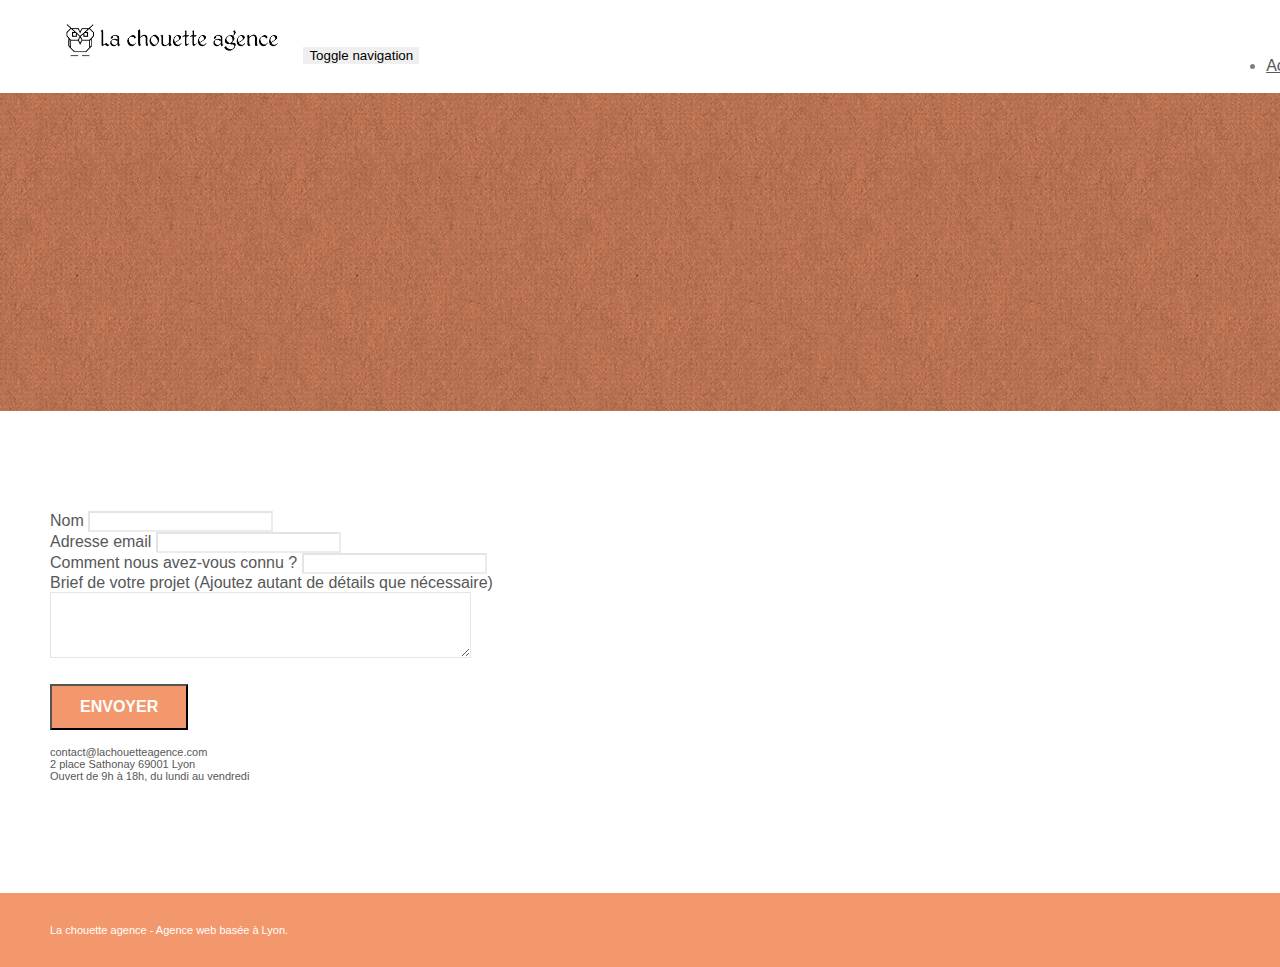
==== commit 1f9675c7: "weight and speed comparaison" ====
--- a/page2.html
+++ b/page2.html
@@ -3,22 +3,22 @@
 <head>
     <meta charset="utf-8">
     <meta name="keywords" content="">
-    <meta name="description" content="Contactez le support - La Chouette Agence">
+    <meta name="description" content="">
     <meta name="viewport" content="width=device-width, initial-scale=1.0, viewport-fit=cover">
     <link rel="shortcut icon" type="image/png" href="favicon.jpg">
     
-	<link rel="stylesheet" type="text/css" href="./css/bootstrap.css">
+	<link rel="stylesheet" type="text/css" href="./css/bootstrap.min.css">
 	<link rel="stylesheet" type="text/css" href="style.css">
-	<link rel="stylesheet" type="text/css" href="./css/font-awesome.css">
-	<link rel="stylesheet" type="text/css" href="./css/et-line.css">
+	<link rel="stylesheet" type="text/css" href="./css/font-awesome.min.css">
+	<link rel="stylesheet" type="text/css" href="./css/et-line.min.css">
 	
     
-	<script src="./js/jquery-2.1.0.js"></script>
-	<script src="./js/bootstrap.js"></script>
-	<script src="./js/blocs.js"></script>
+	<script src="./js/jquery-2.1.0.min.js"></script>
+	<script src="./js/bootstrap.min.js"></script>
+	<script src="./js/blocs.min.js"></script>
 	<script src="./js/jqBootstrapValidation.js"></script>
 	<script src="./js/formHandler.js"></script>
-    <title>Contact</title>
+    <title>page2</title>
 
     
 <!-- Analytics -->
@@ -33,10 +33,12 @@
 <!-- bloc-0 -->
 <div class="bloc bgc-white l-bloc " id="bloc-0">
 	<div class="container bloc-sm">
-
 		<nav class="navbar row">
 			<div class="navbar-header">
-				<a class="navbar-brand" href="index.html"><img src="img/la-chouette-agence.png" alt="paris web design logo agence web meilleure agence" height="40" /></a>
+				<a class="navbar-brand" href="index.html"><img src="img/la-chouette-agence.png" alt="atlanta web design logo" height="40" /></a>
+				<button id="nav-toggle" type="button" class="ui-navbar-toggle navbar-toggle" data-toggle="collapse" data-target=".navbar-1">
+					<span class="sr-only">Toggle navigation</span><span class="icon-bar"></span><span class="icon-bar"></span><span class="icon-bar"></span>
+				</button>
 			</div>
 			<div class="collapse navbar-collapse navbar-1 special-dropdown-nav">
 				<ul class="site-navigation nav navbar-nav">
@@ -46,7 +48,7 @@
 					<li>
 					</li>
 					<li>
-						<a href="page2.html">Contact</a>
+						<a href="page2.html">page2 &gt;</a>
 					</li>
 				</ul>
 			</div>
@@ -133,22 +135,22 @@
 				<div class="row row-no-gutters social">
 					<div class="col-sm-3">
 						<div class="text-center">
-							<a class="social" href="index.html"><span class="fa fa-twitter icon-md"></span>Twitter</a>
+							<a class="social" href="index.html"><span class="fa fa-twitter icon-md"></span></a>
 						</div>
 					</div>
 					<div class="col-sm-3">
 						<div class="text-center">
-							<a class="social" href="index.html"><span class="fa fa-facebook icon-md"></span>Facebook</a>
+							<a class="social" href="index.html"><span class="fa fa-facebook icon-md"></span></a>
 						</div>
 					</div>
 					<div class="col-sm-3">
 						<div class="text-center">
-							<a class="social" href="index.html"><span class="fa fa-dribbble icon-md"></span>Dribbble</a>
+							<a class="social" href="index.html"><span class="fa fa-dribbble icon-md"></span></a>
 						</div>
 					</div>
 					<div class="col-sm-3">
 						<div class="text-center">
-							<a class="social" href="index.html"><span class="fa fa-instagram icon-md"></span>Instagram</a>
+							<a class="social" href="index.html"><span class="fa fa-instagram icon-md"></span></a>
 						</div>
 					</div>
 				</div>
--- a/style.css
+++ b/style.css
@@ -42,7 +42,6 @@
 .bloc .container {
     padding-left: 0;
     padding-right: 0;
-    text-align: center;
 }
 
 .bloc-lg {
@@ -84,6 +83,7 @@
 .bloc-bg-texture::before {
     content: "";
     background-size: 2px 2px;
+    position: absolute;
     top: 0;
     bottom: 0;
     left: 0;
@@ -290,10 +290,7 @@
 .navbar {
     margin-bottom: 0;
     z-index: 1;
-    display: flex;
-    align-items: center;
-}
-
+}
 
 .navbar-brand {
     height: auto;
@@ -643,38 +640,22 @@
 }
 
 h1,
+h2,
 h3,
 h4,
 h5,
 h6,
+p,
+label,
 .btn,
 a {
     font-family: "helvetica";
     font-weight: 400;
-    color: #FFFFFF;
-}
-
-label {
-    color: black;
-}
-
-p {
-    color: black;
-    font-size: 15px;
-}
-
-h2 {
-    color: #575757;
-}
-
-.citation {
-    color: #575757;
-    font-weight: 600;
-}
-
-.citation-author{
-    color: #575757;
-    font-weight: 600;
+    color: #575757!important;
+}
+
+.container {
+    max-width: 1000px;
 }
 
 .hero-bloc-text {
@@ -695,6 +676,10 @@
     margin: auto auto auto auto;
 }
 
+p {
+    font-size: 11px;
+}
+
 .tight-width-whitespace {
     max-width: 600px;
     margin: auto auto auto auto;
@@ -786,15 +771,15 @@
 }
 
 .bgc-atomic-tangerine {
-    background-color: #C7511F;
+    background-color: #F3976C;
 }
 
 .tc-white {
-    color: #FFFFFF!important;
+    color: #F3976C!important;
 }
 
 .btn-atomic-tangerine {
-    background: #C7511F;
+    background: #F3976C;
     color: #FFFFFF!important;
 }
 
@@ -837,7 +822,7 @@
 }
 
 .bg-presentation {
-    background-image: url("img/image-de-presentation.jpg");
+    background-image: url("img/image-de-presentation.bmp");
 }
 
 @media (max-width: 1024px) {
@@ -908,9 +893,6 @@
     .page-container {
         overflow-x: hidden;
         position: relative;
-    }
-    .navbar {
-        justify-content: space-between;
     }
     h1,
     h2,
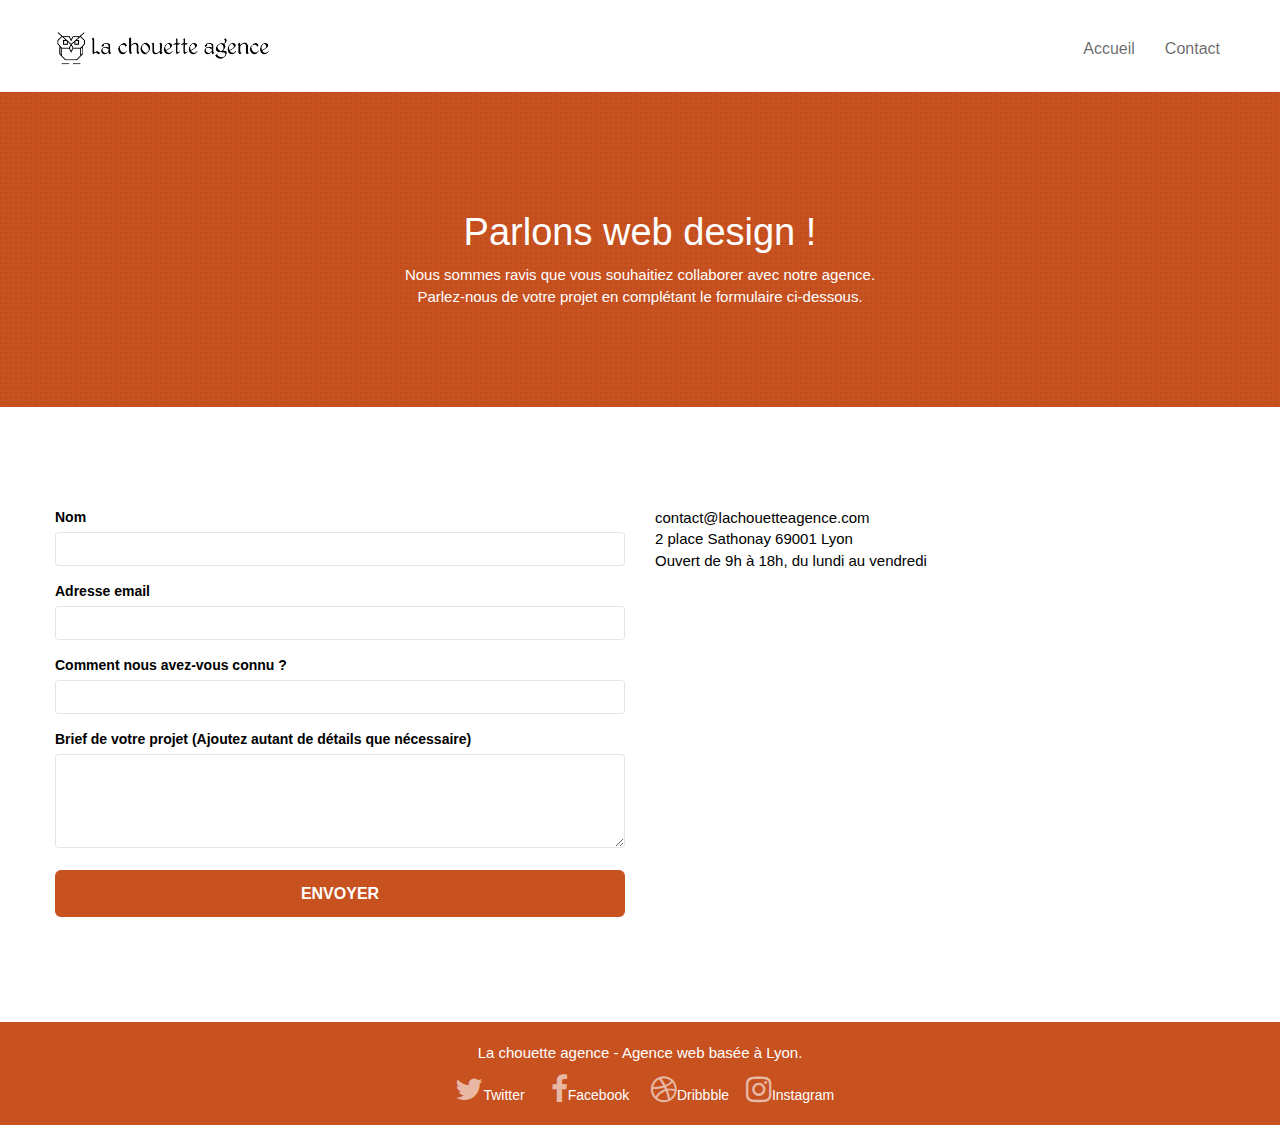
==== commit 3ca6879b: "Back to to good version" ====
--- a/page2.html
+++ b/page2.html
@@ -3,22 +3,22 @@
 <head>
     <meta charset="utf-8">
     <meta name="keywords" content="">
-    <meta name="description" content="">
+    <meta name="description" content="Contactez le support - La Chouette Agence">
     <meta name="viewport" content="width=device-width, initial-scale=1.0, viewport-fit=cover">
     <link rel="shortcut icon" type="image/png" href="favicon.jpg">
     
-	<link rel="stylesheet" type="text/css" href="./css/bootstrap.min.css">
+	<link rel="stylesheet" type="text/css" href="./css/bootstrap.css">
 	<link rel="stylesheet" type="text/css" href="style.css">
-	<link rel="stylesheet" type="text/css" href="./css/font-awesome.min.css">
-	<link rel="stylesheet" type="text/css" href="./css/et-line.min.css">
+	<link rel="stylesheet" type="text/css" href="./css/font-awesome.css">
+	<link rel="stylesheet" type="text/css" href="./css/et-line.css">
 	
     
-	<script src="./js/jquery-2.1.0.min.js"></script>
-	<script src="./js/bootstrap.min.js"></script>
-	<script src="./js/blocs.min.js"></script>
+	<script src="./js/jquery-2.1.0.js"></script>
+	<script src="./js/bootstrap.js"></script>
+	<script src="./js/blocs.js"></script>
 	<script src="./js/jqBootstrapValidation.js"></script>
 	<script src="./js/formHandler.js"></script>
-    <title>page2</title>
+    <title>Contact</title>
 
     
 <!-- Analytics -->
@@ -33,12 +33,10 @@
 <!-- bloc-0 -->
 <div class="bloc bgc-white l-bloc " id="bloc-0">
 	<div class="container bloc-sm">
+
 		<nav class="navbar row">
 			<div class="navbar-header">
-				<a class="navbar-brand" href="index.html"><img src="img/la-chouette-agence.png" alt="atlanta web design logo" height="40" /></a>
-				<button id="nav-toggle" type="button" class="ui-navbar-toggle navbar-toggle" data-toggle="collapse" data-target=".navbar-1">
-					<span class="sr-only">Toggle navigation</span><span class="icon-bar"></span><span class="icon-bar"></span><span class="icon-bar"></span>
-				</button>
+				<a class="navbar-brand" href="index.html"><img src="img/la-chouette-agence.png" alt="paris web design logo agence web meilleure agence" height="40" /></a>
 			</div>
 			<div class="collapse navbar-collapse navbar-1 special-dropdown-nav">
 				<ul class="site-navigation nav navbar-nav">
@@ -48,7 +46,7 @@
 					<li>
 					</li>
 					<li>
-						<a href="page2.html">page2 &gt;</a>
+						<a href="page2.html">Contact</a>
 					</li>
 				</ul>
 			</div>
@@ -135,22 +133,22 @@
 				<div class="row row-no-gutters social">
 					<div class="col-sm-3">
 						<div class="text-center">
-							<a class="social" href="index.html"><span class="fa fa-twitter icon-md"></span></a>
+							<a class="social" href="index.html"><span class="fa fa-twitter icon-md"></span>Twitter</a>
 						</div>
 					</div>
 					<div class="col-sm-3">
 						<div class="text-center">
-							<a class="social" href="index.html"><span class="fa fa-facebook icon-md"></span></a>
+							<a class="social" href="index.html"><span class="fa fa-facebook icon-md"></span>Facebook</a>
 						</div>
 					</div>
 					<div class="col-sm-3">
 						<div class="text-center">
-							<a class="social" href="index.html"><span class="fa fa-dribbble icon-md"></span></a>
+							<a class="social" href="index.html"><span class="fa fa-dribbble icon-md"></span>Dribbble</a>
 						</div>
 					</div>
 					<div class="col-sm-3">
 						<div class="text-center">
-							<a class="social" href="index.html"><span class="fa fa-instagram icon-md"></span></a>
+							<a class="social" href="index.html"><span class="fa fa-instagram icon-md"></span>Instagram</a>
 						</div>
 					</div>
 				</div>
--- a/style.css
+++ b/style.css
@@ -83,7 +83,6 @@
 .bloc-bg-texture::before {
     content: "";
     background-size: 2px 2px;
-    position: absolute;
     top: 0;
     bottom: 0;
     left: 0;
@@ -290,7 +289,10 @@
 .navbar {
     margin-bottom: 0;
     z-index: 1;
-}
+    display: flex;
+    align-items: center;
+}
+
 
 .navbar-brand {
     height: auto;
@@ -640,22 +642,38 @@
 }
 
 h1,
-h2,
 h3,
 h4,
 h5,
 h6,
-p,
-label,
 .btn,
 a {
     font-family: "helvetica";
     font-weight: 400;
-    color: #575757!important;
-}
-
-.container {
-    max-width: 1000px;
+    color: #FFFFFF;
+}
+
+label {
+    color: black;
+}
+
+p {
+    color: black;
+    font-size: 15px;
+}
+
+h2 {
+    color: #575757;
+}
+
+.citation {
+    color: #575757;
+    font-weight: 600;
+}
+
+.citation-author{
+    color: #575757;
+    font-weight: 600;
 }
 
 .hero-bloc-text {
@@ -676,10 +694,6 @@
     margin: auto auto auto auto;
 }
 
-p {
-    font-size: 11px;
-}
-
 .tight-width-whitespace {
     max-width: 600px;
     margin: auto auto auto auto;
@@ -771,15 +785,15 @@
 }
 
 .bgc-atomic-tangerine {
-    background-color: #F3976C;
+    background-color: #C7511F;
 }
 
 .tc-white {
-    color: #F3976C!important;
+    color: #FFFFFF!important;
 }
 
 .btn-atomic-tangerine {
-    background: #F3976C;
+    background: #C7511F;
     color: #FFFFFF!important;
 }
 
@@ -822,7 +836,7 @@
 }
 
 .bg-presentation {
-    background-image: url("img/image-de-presentation.bmp");
+    background-image: url("img/image-de-presentation.jpg");
 }
 
 @media (max-width: 1024px) {
@@ -893,6 +907,9 @@
     .page-container {
         overflow-x: hidden;
         position: relative;
+    }
+    .navbar {
+        justify-content: space-between;
     }
     h1,
     h2,
--- a/css/et-line.css
+++ b/css/et-line.css
@@ -0,0 +1 @@
+@font-face{font-family:et-line;src:url(../fonts/et-line.eot);src:url(../fonts/et-line.eot?#iefix) format('embedded-opentype'),url(../fonts/et-line.woff) format('woff'),url(../fonts/et-line.ttf) format('truetype'),url(../fonts/et-line.svg#et-line) format('svg');font-weight:400;font-style:normal}.et-icon-adjustments,.et-icon-alarmclock,.et-icon-anchor,.et-icon-aperture,.et-icon-attachment,.et-icon-bargraph,.et-icon-basket,.et-icon-beaker,.et-icon-bike,.et-icon-book-open,.et-icon-briefcase,.et-icon-browser,.et-icon-calendar,.et-icon-camera,.et-icon-caution,.et-icon-chat,.et-icon-circle-compass,.et-icon-clipboard,.et-icon-clock,.et-icon-cloud,.et-icon-compass,.et-icon-desktop,.et-icon-dial,.et-icon-document,.et-icon-documents,.et-icon-download,.et-icon-dribbble,.et-icon-edit,.et-icon-envelope,.et-icon-expand,.et-icon-facebook,.et-icon-flag,.et-icon-focus,.et-icon-gears,.et-icon-genius,.et-icon-gift,.et-icon-global,.et-icon-globe,.et-icon-googleplus,.et-icon-grid,.et-icon-happy,.et-icon-hazardous,.et-icon-heart,.et-icon-hotairballoon,.et-icon-hourglass,.et-icon-key,.et-icon-laptop,.et-icon-layers,.et-icon-lifesaver,.et-icon-lightbulb,.et-icon-linegraph,.et-icon-linkedin,.et-icon-lock,.et-icon-magnifying-glass,.et-icon-map,.et-icon-map-pin,.et-icon-megaphone,.et-icon-mic,.et-icon-mobile,.et-icon-newspaper,.et-icon-notebook,.et-icon-paintbrush,.et-icon-paperclip,.et-icon-pencil,.et-icon-phone,.et-icon-picture,.et-icon-pictures,.et-icon-piechart,.et-icon-presentation,.et-icon-pricetags,.et-icon-printer,.et-icon-profile-female,.et-icon-profile-male,.et-icon-puzzle,.et-icon-quote,.et-icon-recycle,.et-icon-refresh,.et-icon-ribbon,.et-icon-rss,.et-icon-sad,.et-icon-scissors,.et-icon-scope,.et-icon-search,.et-icon-shield,.et-icon-speedometer,.et-icon-strategy,.et-icon-streetsign,.et-icon-tablet,.et-icon-target,.et-icon-telescope,.et-icon-toolbox,.et-icon-tools,.et-icon-tools-2,.et-icon-trophy,.et-icon-tumblr,.et-icon-twitter,.et-icon-upload,.et-icon-video,.et-icon-wallet,.et-icon-wine{font-family:et-line;speak:none;font-style:normal;font-weight:400;font-variant:normal;text-transform:none;line-height:1;-webkit-font-smoothing:antialiased;-moz-osx-font-smoothing:grayscale;display:inline-block}.et-icon-mobile:before{content:"\e000"}.et-icon-laptop:before{content:"\e001"}.et-icon-desktop:before{content:"\e002"}.et-icon-tablet:before{content:"\e003"}.et-icon-phone:before{content:"\e004"}.et-icon-document:before{content:"\e005"}.et-icon-documents:before{content:"\e006"}.et-icon-search:before{content:"\e007"}.et-icon-clipboard:before{content:"\e008"}.et-icon-newspaper:before{content:"\e009"}.et-icon-notebook:before{content:"\e00a"}.et-icon-book-open:before{content:"\e00b"}.et-icon-browser:before{content:"\e00c"}.et-icon-calendar:before{content:"\e00d"}.et-icon-presentation:before{content:"\e00e"}.et-icon-picture:before{content:"\e00f"}.et-icon-pictures:before{content:"\e010"}.et-icon-video:before{content:"\e011"}.et-icon-camera:before{content:"\e012"}.et-icon-printer:before{content:"\e013"}.et-icon-toolbox:before{content:"\e014"}.et-icon-briefcase:before{content:"\e015"}.et-icon-wallet:before{content:"\e016"}.et-icon-gift:before{content:"\e017"}.et-icon-bargraph:before{content:"\e018"}.et-icon-grid:before{content:"\e019"}.et-icon-expand:before{content:"\e01a"}.et-icon-focus:before{content:"\e01b"}.et-icon-edit:before{content:"\e01c"}.et-icon-adjustments:before{content:"\e01d"}.et-icon-ribbon:before{content:"\e01e"}.et-icon-hourglass:before{content:"\e01f"}.et-icon-lock:before{content:"\e020"}.et-icon-megaphone:before{content:"\e021"}.et-icon-shield:before{content:"\e022"}.et-icon-trophy:before{content:"\e023"}.et-icon-flag:before{content:"\e024"}.et-icon-map:before{content:"\e025"}.et-icon-puzzle:before{content:"\e026"}.et-icon-basket:before{content:"\e027"}.et-icon-envelope:before{content:"\e028"}.et-icon-streetsign:before{content:"\e029"}.et-icon-telescope:before{content:"\e02a"}.et-icon-gears:before{content:"\e02b"}.et-icon-key:before{content:"\e02c"}.et-icon-paperclip:before{content:"\e02d"}.et-icon-attachment:before{content:"\e02e"}.et-icon-pricetags:before{content:"\e02f"}.et-icon-lightbulb:before{content:"\e030"}.et-icon-layers:before{content:"\e031"}.et-icon-pencil:before{content:"\e032"}.et-icon-tools:before{content:"\e033"}.et-icon-tools-2:before{content:"\e034"}.et-icon-scissors:before{content:"\e035"}.et-icon-paintbrush:before{content:"\e036"}.et-icon-magnifying-glass:before{content:"\e037"}.et-icon-circle-compass:before{content:"\e038"}.et-icon-linegraph:before{content:"\e039"}.et-icon-mic:before{content:"\e03a"}.et-icon-strategy:before{content:"\e03b"}.et-icon-beaker:before{content:"\e03c"}.et-icon-caution:before{content:"\e03d"}.et-icon-recycle:before{content:"\e03e"}.et-icon-anchor:before{content:"\e03f"}.et-icon-profile-male:before{content:"\e040"}.et-icon-profile-female:before{content:"\e041"}.et-icon-bike:before{content:"\e042"}.et-icon-wine:before{content:"\e043"}.et-icon-hotairballoon:before{content:"\e044"}.et-icon-globe:before{content:"\e045"}.et-icon-genius:before{content:"\e046"}.et-icon-map-pin:before{content:"\e047"}.et-icon-dial:before{content:"\e048"}.et-icon-chat:before{content:"\e049"}.et-icon-heart:before{content:"\e04a"}.et-icon-cloud:before{content:"\e04b"}.et-icon-upload:before{content:"\e04c"}.et-icon-download:before{content:"\e04d"}.et-icon-target:before{content:"\e04e"}.et-icon-hazardous:before{content:"\e04f"}.et-icon-piechart:before{content:"\e050"}.et-icon-speedometer:before{content:"\e051"}.et-icon-global:before{content:"\e052"}.et-icon-compass:before{content:"\e053"}.et-icon-lifesaver:before{content:"\e054"}.et-icon-clock:before{content:"\e055"}.et-icon-aperture:before{content:"\e056"}.et-icon-quote:before{content:"\e057"}.et-icon-scope:before{content:"\e058"}.et-icon-alarmclock:before{content:"\e059"}.et-icon-refresh:before{content:"\e05a"}.et-icon-happy:before{content:"\e05b"}.et-icon-sad:before{content:"\e05c"}.et-icon-facebook:before{content:"\e05d"}.et-icon-twitter:before{content:"\e05e"}.et-icon-googleplus:before{content:"\e05f"}.et-icon-rss:before{content:"\e060"}.et-icon-tumblr:before{content:"\e061"}.et-icon-linkedin:before{content:"\e062"}.et-icon-dribbble:before{content:"\e063"}